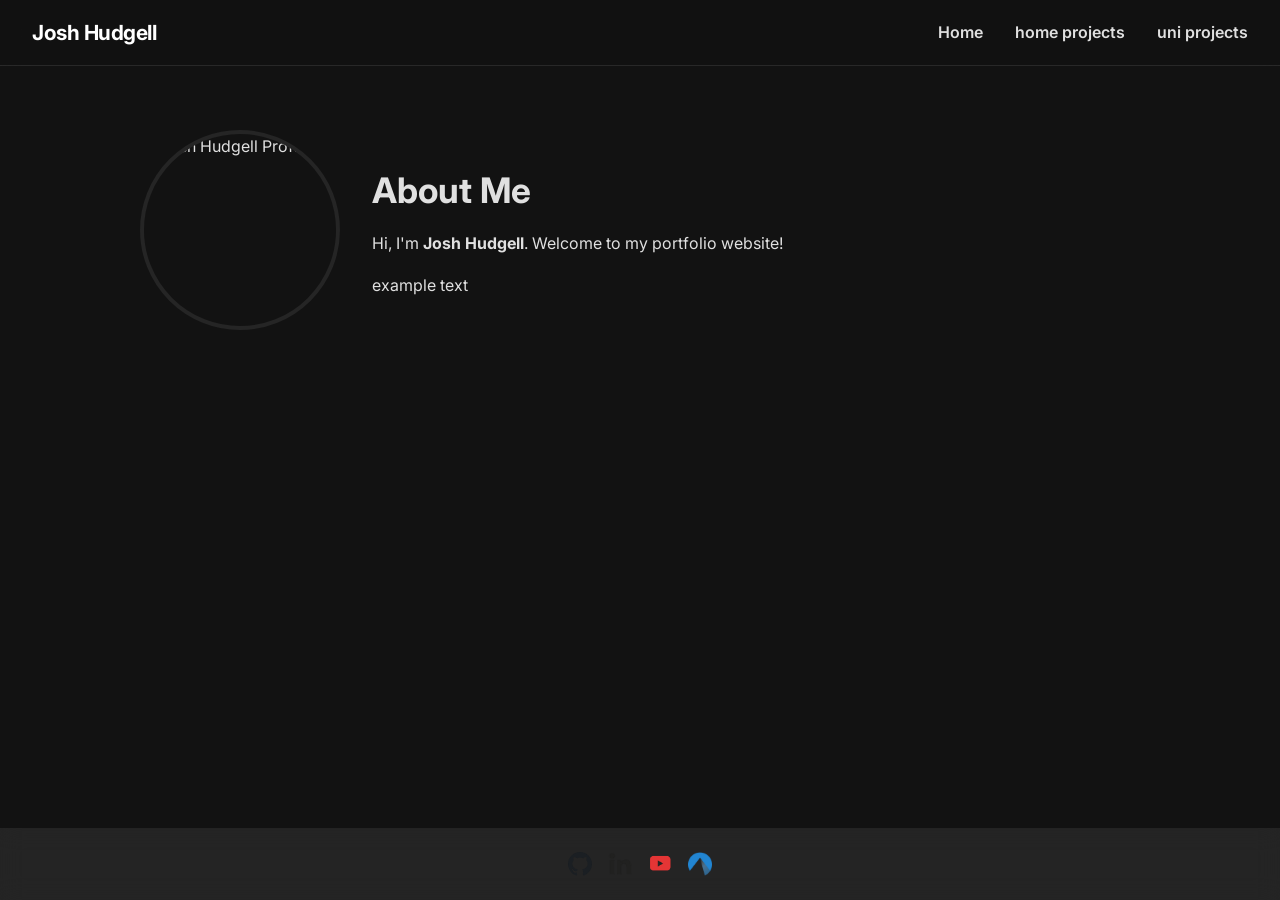
==== about.html @ 5d6b5b73 "added an about me page." ====
<!DOCTYPE html>
<html lang="en">
<head>
  <meta charset="UTF-8" />
  <meta name="viewport" content="width=device-width, initial-scale=1.0" />
  <title>About Me – Josh Hudgell</title>
  <meta name="description" content="About Josh Hudgell - Personal background, skills, and projects." />
  <link rel="preconnect" href="https://fonts.googleapis.com">
  <link rel="preconnect" href="https://fonts.gstatic.com" crossorigin>
  <link href="https://fonts.googleapis.com/css2?family=Inter:wght@400;600;700&display=swap" rel="stylesheet">
  <link rel="stylesheet" href="style.css" />
</head>
<body>
  <!-- Header Placeholder -->
  <div id="header-placeholder"></div>

  <!-- About Section -->
  <section class="about-section">
    <div class="about-container">
      <img src="https://via.placeholder.com/200/1e293b/f08b58?text=Josh" alt="Josh Hudgell Profile" class="profile-pic" />
      <div class="about-text">
        <h2>About Me</h2>
        <p>Hi, I'm <strong>Josh Hudgell</strong>. Welcome to my portfolio website!</p>
        <p style="margin-top: 1rem;">
     example text
        </p>
      </div>
    </div>
  </section>


  <!-- Footer Placeholder -->
  <div id="footer-placeholder"></div>

  <script src="app.js"></script>
</body>
</html>
---- style.css ----
/* Premium design system */
:root {
  --font-family: 'Inter', sans-serif;
  --bg-dark: #121212;
  --bg-glass: rgba(255, 255, 255, 0.08);
  --text-primary: #e0e0e0;
  --accent-primary: #c85a32;
  --accent-secondary: #e07a48;
  --gradient-bg: linear-gradient(135deg, #2a150e, #572212);
}

* {
  box-sizing: border-box;
  margin: 0;
  padding: 0;
}

html, body {
  font-family: var(--font-family);
  background: var(--bg-dark);
  color: var(--text-primary);
  line-height: 1.6;
  scroll-behavior: smooth;
  min-height: 100vh;
  display: flex;
  flex-direction: column;
}

#header-placeholder {
  width: 100%;
}

.projects-section {
  flex: 1 0 auto;
}

#footer-placeholder,
.footer-section {
  margin-top: auto;
  width: 100%;
}

a {
  color: var(--accent-primary);
  text-decoration: none;
}

a:hover {
  text-decoration: underline;
}

.navbar {
  position: sticky;
  top: 0;
  width: 100%;
  padding: 1rem 2rem;
  display: flex;
  justify-content: space-between;
  align-items: center;
  background: rgba(18, 18, 18, 0.35);
  backdrop-filter: blur(16px);
  -webkit-backdrop-filter: blur(16px);
  z-index: 1000;
  border-bottom: 1px solid rgba(255, 255, 255, 0.1);
}

.nav-brand a {
  font-size: 1.3rem;
  font-weight: 700;
  color: #ffffff;
  letter-spacing: -0.5px;
  text-decoration: none;
}

.nav-brand a:hover {
  color: var(--accent-primary);
  text-decoration: none;
}

.nav-list {
  list-style: none;
  display: flex;
  gap: 2rem;
}

.nav-list a {
  font-weight: 600;
  color: var(--text-primary);
}

.hero-section {
  height: 45vh;
  display: flex;
  flex-direction: column;
  justify-content: center;
  align-items: center;
  background: var(--gradient-bg);
  color: #fff;
  text-align: center;
  padding: 2rem 1rem;
}

.hero-section h1 {
  font-size: 3.5rem;
  margin-bottom: 0.5rem;
}

.hero-section p {
  font-size: 1.2rem;
  margin-bottom: 1.5rem;
}

.cta-button {
  padding: 0.8rem 1.6rem;
  background: linear-gradient(135deg, #c85a32 0%, #9e3f1b 100%);
  color: #fff;
  border: 1px solid rgba(255, 200, 160, 0.25);
  border-radius: 8px;
  font-weight: 600;
  box-shadow: 0 4px 12px rgba(184, 82, 38, 0.3);
  transition: transform 0.2s, background 0.2s, box-shadow 0.2s;
  display: inline-block;
  text-shadow: 0 1px 2px rgba(0, 0, 0, 0.3);
}

.cta-button:hover {
  transform: translateY(-3px);
  background: linear-gradient(135deg, #d8693f 0%, #ad4822 100%);
  box-shadow: 0 6px 18px rgba(184, 82, 38, 0.45);
  text-decoration: none;
}

.about-section {
  padding: 4rem 2rem;
  background: var(--bg-dark);
}

.about-container {
  display: flex;
  flex-direction: row;
  align-items: center;
  gap: 2rem;
  max-width: 1000px;
  margin: 0 auto;
}

.profile-pic {
  width: 200px;
  height: 200px;
  border-radius: 50%;
  object-fit: cover;
  border: 4px solid var(--bg-glass);
}

.about-text h2 {
  font-size: 2.2rem;
  margin-bottom: 0.8rem;
}

.projects-section {
  padding: 4rem 2rem;
  background: var(--bg-dark);
}

.projects-section h2 {
  text-align: center;
  margin-bottom: 2rem;
  font-size: 2.5rem;
}

.filter-bar {
  text-align: center;
  margin-bottom: 2rem;
}

.filter-btn {
  background: rgba(184, 82, 38, 0.1);
  border: 2px solid #c85a32;
  color: #f08b58;
  padding: 0.5rem 1.1rem;
  margin: 0 0.3rem;
  border-radius: 8px;
  font-weight: 600;
  cursor: pointer;
  transition: background 0.2s, color 0.2s, border-color 0.2s, box-shadow 0.2s;
}

.filter-btn.active,
.filter-btn:hover {
  background: linear-gradient(135deg, #c85a32, #9e3f1b);
  border-color: #c85a32;
  color: #fff;
  box-shadow: 0 4px 12px rgba(184, 82, 38, 0.35);
}

.projects-grid {
  display: grid;
  grid-template-columns: repeat(auto-fit, minmax(260px, 1fr));
  gap: 1.5rem;
}

.project-card {
  background: var(--bg-glass);
  border-radius: 12px;
  overflow: hidden;
  backdrop-filter: blur(8px);
  transition: transform 0.2s, box-shadow 0.2s;
}

.project-card:hover {
  transform: translateY(-5px);
  box-shadow: 0 8px 20px rgba(0,0,0,0.3);
}

.project-card img {
  width: 100%;
  height: 150px;
  object-fit: cover;
}

.project-card h3 {
  margin: 0.8rem 1rem 0.4rem;
  font-size: 1.3rem;
}

.project-card .tags {
  margin: 0 1rem 0.8rem;
  font-size: 0.9rem;
  color: var(--accent-secondary);
}

.details-link {
  display: block;
  margin: 0 1rem 1rem;
  color: #f08b58;
  font-weight: 600;
  transition: color 0.2s;
}

.details-link:hover {
  color: #ffa475;
}

.footer-section {
  padding: 1.5rem 2rem;
  text-align: center;
  background: var(--bg-glass);
  backdrop-filter: blur(12px);
  display: flex;
  flex-direction: column;
  align-items: center;
  justify-content: center;
  gap: 1rem;
}

.footer-content {
  display: flex;
  align-items: center;
  justify-content: center;
  gap: 1.5rem;
  flex-wrap: wrap;
}

.social-icons {
  display: flex;
  align-items: center;
  justify-content: center;
  gap: 1rem;
}

.social-icons a {
  display: inline-flex;
  align-items: center;
  justify-content: center;
  transition: transform 0.2s ease, opacity 0.2s ease;
  text-decoration: none;
}

.social-icons a:hover {
  transform: translateY(-2px) scale(1.1);
  opacity: 0.9;
}

.social-icons img,
.social-icons a img {
  width: 24px;
  height: 24px;
  max-width: 24px;
  max-height: 24px;
  object-fit: contain;
  vertical-align: middle;
  display: inline-block;
}

.footer-section p {
  margin: 0;
  font-size: 0.95rem;
  color: var(--text-primary);
  opacity: 0.85;
}

@media (max-width: 768px) {
  .about-container {
    flex-direction: column;
  }
}

/* Modal Overlay & Pop-up Window */
.modal-overlay {
  position: fixed;
  top: 0;
  left: 0;
  width: 100vw;
  height: 100vh;
  background: rgba(0, 0, 0, 0.75);
  backdrop-filter: blur(10px);
  display: flex;
  justify-content: center;
  align-items: center;
  z-index: 2000;
  opacity: 0;
  pointer-events: none;
  transition: opacity 0.3s ease;
  padding: 1.5rem;
}

.modal-overlay.active {
  opacity: 1;
  pointer-events: auto;
}

.modal-dialog {
  background: #18181b;
  border: 1px solid rgba(255, 255, 255, 0.15);
  border-radius: 16px;
  width: 100%;
  max-width: 800px;
  max-height: 85vh;
  overflow-y: auto;
  scrollbar-width: none;
  -ms-overflow-style: none;
  position: relative;
  box-shadow: 0 25px 50px -12px rgba(0, 0, 0, 0.6);
  transform: scale(0.92) translateY(20px);
  transition: transform 0.3s cubic-bezier(0.16, 1, 0.3, 1);
  padding: 2.5rem;
  color: var(--text-primary);
}

.modal-dialog::-webkit-scrollbar {
  display: none;
  width: 0;
  height: 0;
}

.modal-overlay.active .modal-dialog {
  transform: scale(1) translateY(0);
}

.modal-close {
  position: absolute;
  top: 1.25rem;
  right: 1.25rem;
  background: rgba(255, 255, 255, 0.1);
  border: none;
  color: #fff;
  font-size: 1.5rem;
  width: 38px;
  height: 38px;
  border-radius: 50%;
  cursor: pointer;
  display: flex;
  align-items: center;
  justify-content: center;
  transition: background 0.2s, transform 0.2s;
  z-index: 10;
}

.modal-close:hover {
  background: rgba(255, 255, 255, 0.25);
  transform: rotate(90deg);
}

/* Project Detail Page & Modal Body Styles */
.project-detail-container {
  max-width: 800px;
  margin: 0 auto;
}

.project-detail-header {
  margin-bottom: 2rem;
}

.project-badge {
  display: inline-block;
  padding: 0.35rem 0.85rem;
  background: rgba(200, 90, 50, 0.18);
  color: #f08b58;
  border: 1px solid rgba(240, 139, 88, 0.4);
  border-radius: 20px;
  font-size: 0.85rem;
  font-weight: 600;
  text-transform: uppercase;
  letter-spacing: 0.5px;
  margin-bottom: 1rem;
}

.project-badge.uni-badge {
  background: rgba(180, 83, 9, 0.2);
  color: #fbbf24;
  border-color: rgba(251, 191, 36, 0.4);
}

.project-title {
  font-size: 2.2rem;
  line-height: 1.25;
  margin-bottom: 0.75rem;
  color: #ffffff;
}

.project-subtitle {
  font-size: 1.1rem;
  color: #a1a1aa;
  margin-bottom: 1.25rem;
  line-height: 1.5;
}

.project-meta {
  display: flex;
  gap: 1.5rem;
  flex-wrap: wrap;
  font-size: 0.9rem;
  color: #71717a;
  border-top: 1px solid rgba(255, 255, 255, 0.1);
  padding-top: 1rem;
}

.project-meta strong {
  color: #e4e4e7;
}

.project-hero-image img {
  width: 100%;
  height: auto;
  border-radius: 12px;
  margin-bottom: 2rem;
  border: 1px solid rgba(255, 255, 255, 0.1);
}

.project-story h2 {
  font-size: 1.5rem;
  margin-top: 1.75rem;
  margin-bottom: 0.75rem;
  color: #f4f4f5;
  border-left: 4px solid var(--accent-primary);
  padding-left: 0.75rem;
}

.project-story p {
  color: #d4d4d8;
  margin-bottom: 1rem;
  line-height: 1.7;
}

.project-story ul {
  margin-bottom: 1.5rem;
  padding-left: 1.25rem;
}

.project-story li {
  margin-bottom: 0.5rem;
  color: #d4d4d8;
}

.project-story li strong {
  color: #ffffff;
}

.project-detail-footer {
  margin-top: 2.5rem;
  padding-top: 1.5rem;
  border-top: 1px solid rgba(255, 255, 255, 0.1);
  display: flex;
  justify-content: flex-end;
}

.project-detail-body {
  padding: 3rem 1.5rem;
  background: var(--bg-dark);
}
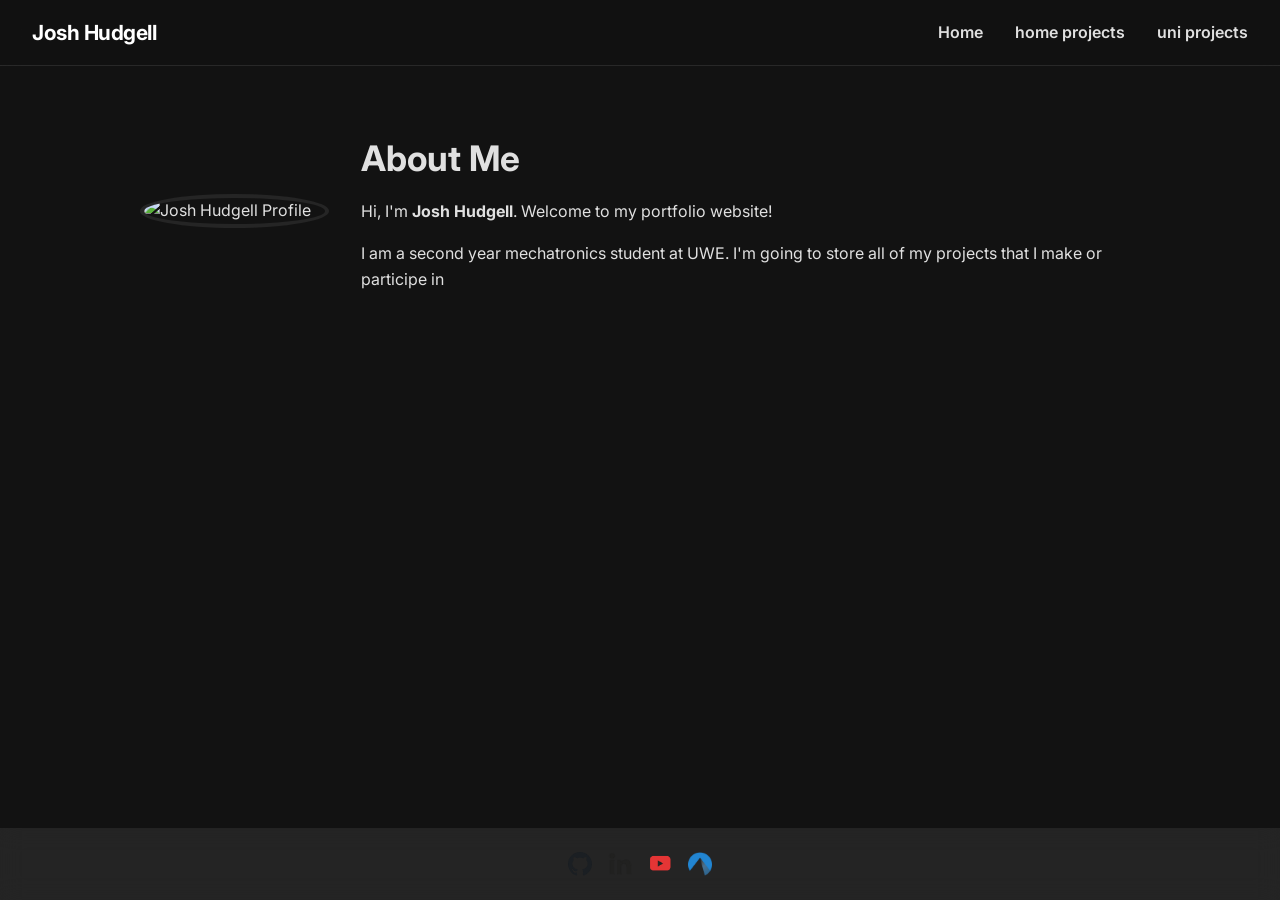
==== commit 3441f772: "updated website to be mobile friendly. Modified error 404 page." ====
--- a/about.html
+++ b/about.html
@@ -22,14 +22,13 @@
         <h2>About Me</h2>
         <p>Hi, I'm <strong>Josh Hudgell</strong>. Welcome to my portfolio website!</p>
         <p style="margin-top: 1rem;">
-     example text
+     I am a second year mechatronics student at UWE. I'm going to store all of my projects that I make or participe in
         </p>
       </div>
     </div>
   </section>
 
 
-  <!-- Footer Placeholder -->
   <div id="footer-placeholder"></div>
 
   <script src="app.js"></script>
--- a/style.css
+++ b/style.css
@@ -145,11 +145,12 @@
 }
 
 .profile-pic {
-  width: 200px;
-  height: 200px;
+  width: min(40vw, 200px);
+  height: auto;
   border-radius: 50%;
   object-fit: cover;
   border: 4px solid var(--bg-glass);
+  max-width: 200px;
 }
 
 .about-text h2 {
@@ -302,6 +303,23 @@
 @media (max-width: 768px) {
   .about-container {
     flex-direction: column;
+    gap: 1rem;
+    padding: 0 1rem;
+  }
+  .about-text {
+    text-align: center;
+  }
+  .profile-pic {
+    margin: 0 auto;
+  }
+  .hero-section h1 {
+    font-size: 2rem;
+  }
+  .hero-section p {
+    font-size: 1rem;
+  }
+  .about-section {
+    padding: 2rem 1rem;
   }
 }
 
@@ -488,4 +506,17 @@
   padding: 3rem 1.5rem;
   background: var(--bg-dark);
 }
-
+.error-container {
+  display: flex;
+  justify-content: center;
+  align-items: center;
+  min-height: calc(100vh - 150px);
+}
+
+.error-container h1 {
+  font-family: 'Fire Code', 'JetBrains Mono', monospace;
+  font-weight: 700;
+  color: #ffffff;
+  text-align: center;
+}
+
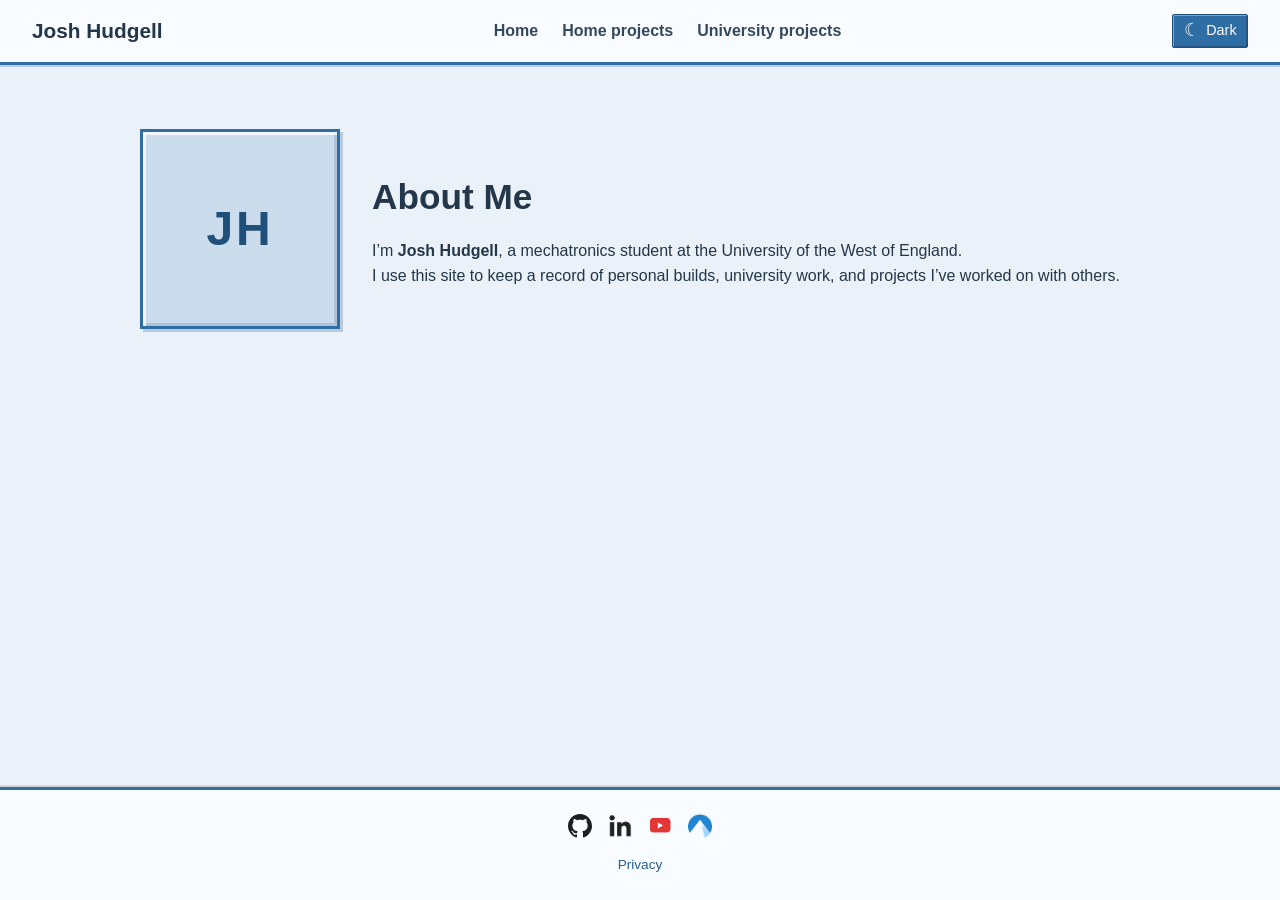
==== commit f863c674: "re-design" ====
--- a/about.html
+++ b/about.html
@@ -3,11 +3,8 @@
 <head>
   <meta charset="UTF-8" />
   <meta name="viewport" content="width=device-width, initial-scale=1.0" />
-  <title>About Me – Josh Hudgell</title>
-  <meta name="description" content="About Josh Hudgell - Personal background, skills, and projects." />
-  <link rel="preconnect" href="https://fonts.googleapis.com">
-  <link rel="preconnect" href="https://fonts.gstatic.com" crossorigin>
-  <link href="https://fonts.googleapis.com/css2?family=Inter:wght@400;600;700&display=swap" rel="stylesheet">
+  <title>About | Josh Hudgell</title>
+  <meta name="description" content="About Josh Hudgell, a mechatronics student at UWE." />
   <link rel="stylesheet" href="style.css" />
 </head>
 <body>
@@ -17,13 +14,11 @@
   <!-- About Section -->
   <section class="about-section">
     <div class="about-container">
-      <img src="https://via.placeholder.com/200/1e293b/f08b58?text=Josh" alt="Josh Hudgell Profile" class="profile-pic" />
+      <div class="profile-mark" aria-hidden="true">JH</div>
       <div class="about-text">
         <h2>About Me</h2>
-        <p>Hi, I'm <strong>Josh Hudgell</strong>. Welcome to my portfolio website!</p>
-        <p style="margin-top: 1rem;">
-     I am a second year mechatronics student at UWE. I'm going to store all of my projects that I make or participe in
-        </p>
+        <p>I’m <strong>Josh Hudgell</strong>, a mechatronics student at the University of the West of England.</p>
+        <p>I use this site to keep a record of personal builds, university work, and projects I’ve worked on with others.</p>
       </div>
     </div>
   </section>
--- a/style.css
+++ b/style.css
@@ -57,11 +57,14 @@
   display: flex;
   justify-content: space-between;
   align-items: center;
-  background: rgba(18, 18, 18, 0.35);
+  /* slightly stronger glass so it separates from dark content */
+  background: rgba(18, 18, 18, 0.65);
   backdrop-filter: blur(16px);
   -webkit-backdrop-filter: blur(16px);
   z-index: 1000;
-  border-bottom: 1px solid rgba(255, 255, 255, 0.1);
+  border-bottom: 1px solid rgba(255, 255, 255, 0.06);
+  /* subtle drop shadow to create depth against dark backgrounds */
+  box-shadow: 0 6px 20px rgba(0, 0, 0, 0.45);
 }
 
 .nav-brand a {
@@ -252,6 +255,9 @@
   align-items: center;
   justify-content: center;
   gap: 1rem;
+  /* clear separation from page content */
+  border-top: 1px solid rgba(255, 255, 255, 0.06);
+  box-shadow: 0 -10px 24px rgba(0,0,0,0.45);
 }
 
 .footer-content {
@@ -320,6 +326,28 @@
   }
   .about-section {
     padding: 2rem 1rem;
+  }
+  /* Responsive project filter buttons */
+  .filter-bar {
+    display: flex;
+    flex-wrap: wrap;
+    gap: 0.5rem;
+    justify-content: center;
+    align-items: center;
+    margin-bottom: 1rem;
+  }
+  .filter-btn {
+    flex: 1 1 calc(50% - 1rem);
+    max-width: 220px;
+    padding: 0.6rem 0.9rem;
+    text-align: center;
+  }
+}
+
+@media (max-width: 420px) {
+  .filter-btn {
+    flex-basis: 100%;
+    max-width: none;
   }
 }
 
@@ -506,6 +534,244 @@
   padding: 3rem 1.5rem;
   background: var(--bg-dark);
 }
+
+/* Early-2000s inspired finish: flat panels, crisp borders and squared controls. */
+:root {
+  --font-family: Tahoma, Verdana, Arial, sans-serif;
+  --bg-dark: #171513;
+  --bg-glass: #24211e;
+  --text-primary: #e8dfd4;
+  --accent-primary: #d66a3d;
+  --accent-secondary: #e39a5f;
+  --gradient-bg: #74351f;
+}
+
+body {
+  background-color: #171513;
+  background-image: none;
+}
+
+a { color: #f09a67; }
+a:hover { color: #ffc08d; }
+
+.navbar {
+  padding: 0.85rem 2rem;
+  background: #211e1b;
+  border-bottom: 3px solid #8d4528;
+  box-shadow: 0 2px 0 #0b0a09;
+  backdrop-filter: none;
+  -webkit-backdrop-filter: none;
+}
+
+.nav-brand a { letter-spacing: 0; }
+.nav-list { gap: 1.5rem; }
+.nav-list a { color: #e8dfd4; }
+.nav-list a:hover { color: #f09a67; }
+
+.hero-section {
+  background: #74351f;
+  border-bottom: 4px solid #a65330;
+  box-shadow: inset 0 -2px 0 #4d2619;
+}
+
+.hero-section h1,
+.projects-section h2,
+.about-text h2 {
+  text-shadow: 2px 2px 0 #442316;
+}
+
+.cta-button,
+.filter-btn {
+  border: 1px solid #f0a06a;
+  border-radius: 2px;
+  background: #b6502d;
+  color: #fff4e9;
+  box-shadow: inset 1px 1px 0 rgba(255,255,255,.28), inset -1px -1px 0 rgba(48,17,8,.45), 2px 2px 0 rgba(0,0,0,.28);
+  text-shadow: 1px 1px 0 rgba(0,0,0,.35);
+  transition: background-color .15s, transform .15s;
+}
+
+.cta-button:hover,
+.filter-btn.active,
+.filter-btn:hover {
+  background: #d66a3d;
+  border-color: #ffc08d;
+  box-shadow: inset 1px 1px 0 rgba(255,255,255,.35), inset -1px -1px 0 rgba(48,17,8,.4), 2px 2px 0 rgba(0,0,0,.28);
+  transform: none;
+}
+
+.project-card {
+  background: #24211e;
+  border: 1px solid #55463b;
+  border-radius: 2px;
+  backdrop-filter: none;
+  box-shadow: 2px 2px 0 #0d0c0b;
+}
+
+.project-card:hover {
+  transform: translateY(-2px);
+  box-shadow: 3px 4px 0 #0d0c0b;
+}
+
+.project-card img { border-bottom: 1px solid #55463b; }
+.project-card h3 { color: #f2e7dc; }
+.project-card .tags { color: #e39a5f; }
+
+.profile-pic {
+  border: 3px solid #a65330;
+  border-radius: 3px;
+}
+
+.footer-section {
+  background: #211e1b;
+  border-top: 3px solid #8d4528;
+  box-shadow: 0 -2px 0 #0b0a09;
+  backdrop-filter: none;
+}
+
+section + section { border-top-color: #302923; }
+
+.modal-overlay {
+  background: rgba(0,0,0,.78);
+  backdrop-filter: none;
+}
+
+.modal-dialog {
+  background: #211e1b;
+  border: 2px solid #8d634b;
+  border-radius: 3px;
+  box-shadow: 6px 6px 0 rgba(0,0,0,.45);
+}
+
+.modal-close {
+  background: #74351f;
+  border: 1px solid #c77a50;
+  border-radius: 2px;
+}
+
+.modal-close:hover { background: #a65330; transform: none; }
+
+@media (max-width: 600px) {
+  .navbar { padding: .75rem 1rem; }
+  .nav-list { gap: .8rem; }
+}
+
+/* Theme follows the visitor's operating system or browser preference. */
+:root {
+  color-scheme: light;
+  --bg-dark: #eaf1f8;
+  --bg-glass: #f8fbff;
+  --text-primary: #24364a;
+  --accent-primary: #2e6ea5;
+  --accent-secondary: #285f91;
+  --gradient-bg: #cbdced;
+}
+
+body { background: #eaf1f8; color: #24364a; }
+a { color: #0645ad; }
+a:hover { color: #163b62; }
+.navbar {
+  background: #f8fbff;
+  border-bottom-color: #2e6ea5;
+  box-shadow: 0 2px 0 #b8cadd;
+}
+.nav-brand a { color: #24364a; }
+.nav-list a { color: #34495e; }
+.hero-section {
+  background: #cbdced;
+  color: #24364a;
+  border-bottom-color: #547da7;
+  box-shadow: inset 0 -2px 0 #b0c8df;
+}
+.hero-section h1, .projects-section h2, .about-text h2 { text-shadow: none; }
+.cta-button, .filter-btn {
+  background: #2e6ea5;
+  color: #fffaf4;
+  border-color: #204f7a;
+  box-shadow: inset 1px 1px 0 rgba(255,255,255,.35), inset -1px -1px 0 rgba(62,24,12,.35), 2px 2px 0 #b8cadd;
+}
+.cta-button:hover, .filter-btn.active, .filter-btn:hover {
+  background: #245d91;
+  border-color: #163b62;
+  color: #fffaf4;
+  box-shadow: inset 1px 1px 0 rgba(255,255,255,.25), inset -1px -1px 0 rgba(62,24,12,.35), 2px 2px 0 #b8cadd;
+}
+.about-section, .projects-section, .project-detail-body { background: #eaf1f8; }
+.project-card {
+  background: #f8fbff;
+  border-color: #c1d1e0;
+  box-shadow: 2px 2px 0 #d2dfeb;
+}
+.project-card:hover { box-shadow: 3px 4px 0 #c1d1e0; }
+.project-card img { border-bottom-color: #c1d1e0; }
+.project-card h3, .project-title, .project-story h2 { color: #24364a; }
+.project-card .tags, .details-link { color: #285f91; }
+.details-link:hover { color: #163b62; }
+.profile-pic { border-color: #2e6ea5; }
+.footer-section { background: #dce8f4; border-top-color: #2e6ea5; box-shadow: 0 -2px 0 #b8cadd; }
+.footer-section p { color: #34495e; }
+section + section { border-top-color: #d4e0ec; }
+.modal-overlay { background: rgba(48,39,32,.58); }
+.modal-dialog { background: #f8fbff; color: #24364a; border-color: #7798b7; }
+.modal-close { background: #2e6ea5; border-color: #204f7a; }
+.project-badge { background: #dceafa; color: #245d91; border-color: #8caecc; }
+.project-badge.uni-badge { background: #e5edf8; color: #365f8a; border-color: #8caecc; }
+.project-subtitle { color: #52677c; }
+.project-meta { color: #60758a; border-top-color: #d2dfeb; }
+.project-meta strong { color: #34495e; }
+.project-hero-image img { border-color: #c1d1e0; }
+.project-story p, .project-story li { color: #34495e; }
+.project-story li strong { color: #24364a; }
+.project-detail-footer { border-top-color: #d2dfeb; }
+.error-container h1 { color: #24364a; }
+.error-content { max-width: 720px; margin: 0 auto; padding: 2rem; text-align: center; }
+.error-content h1 { margin-bottom: .5rem; font-size: 2rem; }
+.project-detail-footer { gap: .75rem; flex-wrap: wrap; }
+
+
+  :root[data-theme="dark"] {
+    color-scheme: dark;
+    --bg-dark: #171513;
+    --bg-glass: #24211e;
+    --text-primary: #e8dfd4;
+    --accent-primary: #d66a3d;
+    --accent-secondary: #e39a5f;
+    --gradient-bg: #74351f;
+  }
+:root[data-theme="dark"] body { background: #171513; color: #e8dfd4; }
+:root[data-theme="dark"] a { color: #f09a67; }
+:root[data-theme="dark"] a:hover { color: #ffc08d; }
+:root[data-theme="dark"] .navbar { background: #211e1b; border-bottom-color: #8d4528; box-shadow: 0 2px 0 #0b0a09; }
+:root[data-theme="dark"] .nav-brand a { color: #fff; }
+:root[data-theme="dark"] .nav-list a { color: #e8dfd4; }
+:root[data-theme="dark"] .hero-section { background: #74351f; color: #fff; border-bottom-color: #a65330; box-shadow: inset 0 -2px 0 #4d2619; }
+:root[data-theme="dark"] .hero-section h1, :root[data-theme="dark"] .projects-section h2, :root[data-theme="dark"] .about-text h2 { text-shadow: 2px 2px 0 #442316; }
+:root[data-theme="dark"] .cta-button, :root[data-theme="dark"] .filter-btn { background: #b6502d; color: #fff4e9; border-color: #f0a06a; box-shadow: inset 1px 1px 0 rgba(255,255,255,.28), inset -1px -1px 0 rgba(48,17,8,.45), 2px 2px 0 rgba(0,0,0,.28); }
+:root[data-theme="dark"] .cta-button:hover, :root[data-theme="dark"] .filter-btn.active, :root[data-theme="dark"] .filter-btn:hover { background: #d66a3d; border-color: #ffc08d; color: #fff; box-shadow: inset 1px 1px 0 rgba(255,255,255,.35), inset -1px -1px 0 rgba(48,17,8,.4), 2px 2px 0 rgba(0,0,0,.28); }
+:root[data-theme="dark"] .about-section, :root[data-theme="dark"] .projects-section, :root[data-theme="dark"] .project-detail-body { background: #171513; }
+:root[data-theme="dark"] .project-card { background: #24211e; border-color: #55463b; box-shadow: 2px 2px 0 #0d0c0b; }
+:root[data-theme="dark"] .project-card:hover { box-shadow: 3px 4px 0 #0d0c0b; }
+:root[data-theme="dark"] .project-card img { border-bottom-color: #55463b; }
+:root[data-theme="dark"] .project-card h3, :root[data-theme="dark"] .project-title, :root[data-theme="dark"] .project-story h2 { color: #f2e7dc; }
+:root[data-theme="dark"] .project-card .tags, :root[data-theme="dark"] .details-link { color: #e39a5f; }
+:root[data-theme="dark"] .details-link:hover { color: #ffc08d; }
+:root[data-theme="dark"] .profile-pic { border-color: #a65330; }
+:root[data-theme="dark"] .footer-section { background: #211e1b; border-top-color: #8d4528; box-shadow: 0 -2px 0 #0b0a09; }
+:root[data-theme="dark"] .footer-section p { color: #e8dfd4; }
+:root[data-theme="dark"] section + section { border-top-color: #302923; }
+:root[data-theme="dark"] .modal-overlay { background: rgba(0,0,0,.78); }
+:root[data-theme="dark"] .modal-dialog { background: #211e1b; color: #e8dfd4; border-color: #8d634b; }
+:root[data-theme="dark"] .modal-close { background: #74351f; border-color: #c77a50; }
+:root[data-theme="dark"] .project-badge { background: rgba(200,90,50,.18); color: #f08b58; border-color: rgba(240,139,88,.4); }
+:root[data-theme="dark"] .project-badge.uni-badge { background: rgba(180,83,9,.2); color: #fbbf24; border-color: rgba(251,191,36,.4); }
+:root[data-theme="dark"] .project-subtitle { color: #a1a1aa; }
+:root[data-theme="dark"] .project-meta { color: #71717a; border-top-color: rgba(255,255,255,.1); }
+:root[data-theme="dark"] .project-meta strong { color: #e4e4e7; }
+:root[data-theme="dark"] .project-hero-image img { border-color: rgba(255,255,255,.1); }
+:root[data-theme="dark"] .project-story p, :root[data-theme="dark"] .project-story li { color: #d4d4d8; }
+:root[data-theme="dark"] .project-story li strong { color: #fff; }
+:root[data-theme="dark"] .project-detail-footer { border-top-color: rgba(255,255,255,.1); }
+:root[data-theme="dark"] .error-container h1 { color: #fff; }
 .error-container {
   display: flex;
   justify-content: center;
@@ -520,3 +786,113 @@
   text-align: center;
 }
 
+/* Navigation theme control */
+.theme-toggle {
+  flex: 0 0 auto;
+  display: inline-flex;
+  align-items: center;
+  justify-content: center;
+  gap: .4rem;
+  min-height: 34px;
+  padding: .3rem .65rem;
+  border: 1px solid #204f7a;
+  border-radius: 2px;
+  background: #2e6ea5;
+  color: #fffaf4;
+  font: inherit;
+  font-size: .9rem;
+  cursor: pointer;
+  box-shadow: inset 1px 1px 0 rgba(255,255,255,.38), inset -1px -1px 0 rgba(15,45,75,.35);
+}
+.theme-toggle:hover { background: #245d91; }
+.theme-toggle:focus-visible { outline: 2px solid #5a9bd2; outline-offset: 3px; }
+.theme-toggle-icon { font-size: 1.1rem; line-height: 1; }
+.error-container h1 { color: #24364a; }
+.cta-button, .filter-btn {
+  box-shadow: inset 1px 1px 0 rgba(255,255,255,.38), inset -1px -1px 0 rgba(15,45,75,.35), 2px 2px 0 #b8cadd;
+}
+.cta-button:hover, .filter-btn.active, .filter-btn:hover {
+  box-shadow: inset 1px 1px 0 rgba(255,255,255,.35), inset -1px -1px 0 rgba(15,45,75,.4), 2px 2px 0 #b8cadd;
+}
+
+:root[data-theme="dark"] .theme-toggle { background: #b6502d; color: #fff4e9; border-color: #f0a06a; }
+:root[data-theme="dark"] .theme-toggle:hover { background: #d66a3d; }
+:root[data-theme="dark"] .error-container h1 { color: #fff; }
+
+@media (max-width: 600px) {
+  .theme-toggle { padding: .25rem .45rem; }
+  .theme-toggle-label { display: none; }
+}
+
+/* Thin dividers between major stacked sections to preserve visual barriers in dark mode */
+section + section {
+  border-top: 1px solid rgba(255,255,255,0.03);
+}
+
+/* Ensure hero and primary sections appear above thin dividers (avoid overlap with sticky navbar) */
+section {
+  position: relative;
+  z-index: 0;
+}
+
+.profile-mark {
+  width: min(40vw, 200px);
+  height: min(40vw, 200px);
+  max-width: 200px;
+  max-height: 200px;
+  flex: 0 0 auto;
+  display: grid;
+  place-items: center;
+  border: 3px solid #2e6ea5;
+  background: #cbdced;
+  color: #204f7a;
+  font: 700 3rem/1 Tahoma, Verdana, sans-serif;
+  letter-spacing: .06em;
+  box-shadow: inset 3px 3px 0 rgba(255,255,255,.75), inset -3px -3px 0 rgba(32,79,122,.18), 3px 3px 0 #b8cadd;
+}
+
+.privacy-link { font-size: .85rem; color: #285f91; }
+.privacy-link:hover { color: #163b62; }
+.privacy-page code { padding: .1rem .3rem; background: #dceafa; border: 1px solid #c1d1e0; color: #204f7a; }
+.privacy-page .project-detail-header { padding-bottom: 1.25rem; border-bottom: 3px solid #2e6ea5; }
+.privacy-panels { display: grid; gap: 1rem; }
+.privacy-card {
+  padding: 1.25rem 1.5rem;
+  background: #f8fbff;
+  border: 1px solid #c1d1e0;
+  box-shadow: 2px 2px 0 #d2dfeb;
+}
+.privacy-card h2 {
+  margin: 0 0 .65rem;
+  padding-left: .7rem;
+  border-left: 4px solid #2e6ea5;
+  color: #24364a;
+  font-size: 1.3rem;
+}
+.privacy-card p { margin-bottom: .7rem; color: #34495e; line-height: 1.65; }
+.privacy-card p:last-child { margin-bottom: 0; }
+.privacy-preference-control { display: flex; align-items: center; gap: .75rem; flex-wrap: wrap; margin: .25rem 0 1.5rem; }
+#theme-reset-status { color: #285f91; font-size: .9rem; }
+.error-container .error-message { margin-bottom: 1rem; color: #52677c; }
+
+:root[data-theme="dark"] .profile-mark {
+  border-color: #d66a3d;
+  background: #24211e;
+  color: #e8dfd4;
+  box-shadow: inset 3px 3px 0 rgba(255,255,255,.08), inset -3px -3px 0 rgba(0,0,0,.25), 3px 3px 0 #0d0c0b;
+}
+:root[data-theme="dark"] .privacy-link { color: #e39a5f; }
+:root[data-theme="dark"] .privacy-link:hover { color: #ffc08d; }
+:root[data-theme="dark"] .privacy-page code { background: #24211e; border-color: #55463b; color: #e8dfd4; }
+:root[data-theme="dark"] .privacy-page .project-detail-header { border-bottom-color: #d66a3d; }
+:root[data-theme="dark"] .privacy-card { background: #24211e; border-color: #55463b; box-shadow: 2px 2px 0 #0d0c0b; }
+:root[data-theme="dark"] .privacy-card h2 { border-left-color: #d66a3d; color: #f2e7dc; }
+:root[data-theme="dark"] .privacy-card p { color: #d4d4d8; }
+:root[data-theme="dark"] #theme-reset-status { color: #e39a5f; }
+:root[data-theme="dark"] .error-container .error-message { color: #d4d4d8; }
+
+@media (max-width: 768px) {
+  .profile-mark { margin: 0 auto; }
+  .privacy-card { padding: 1rem; }
+}
+
